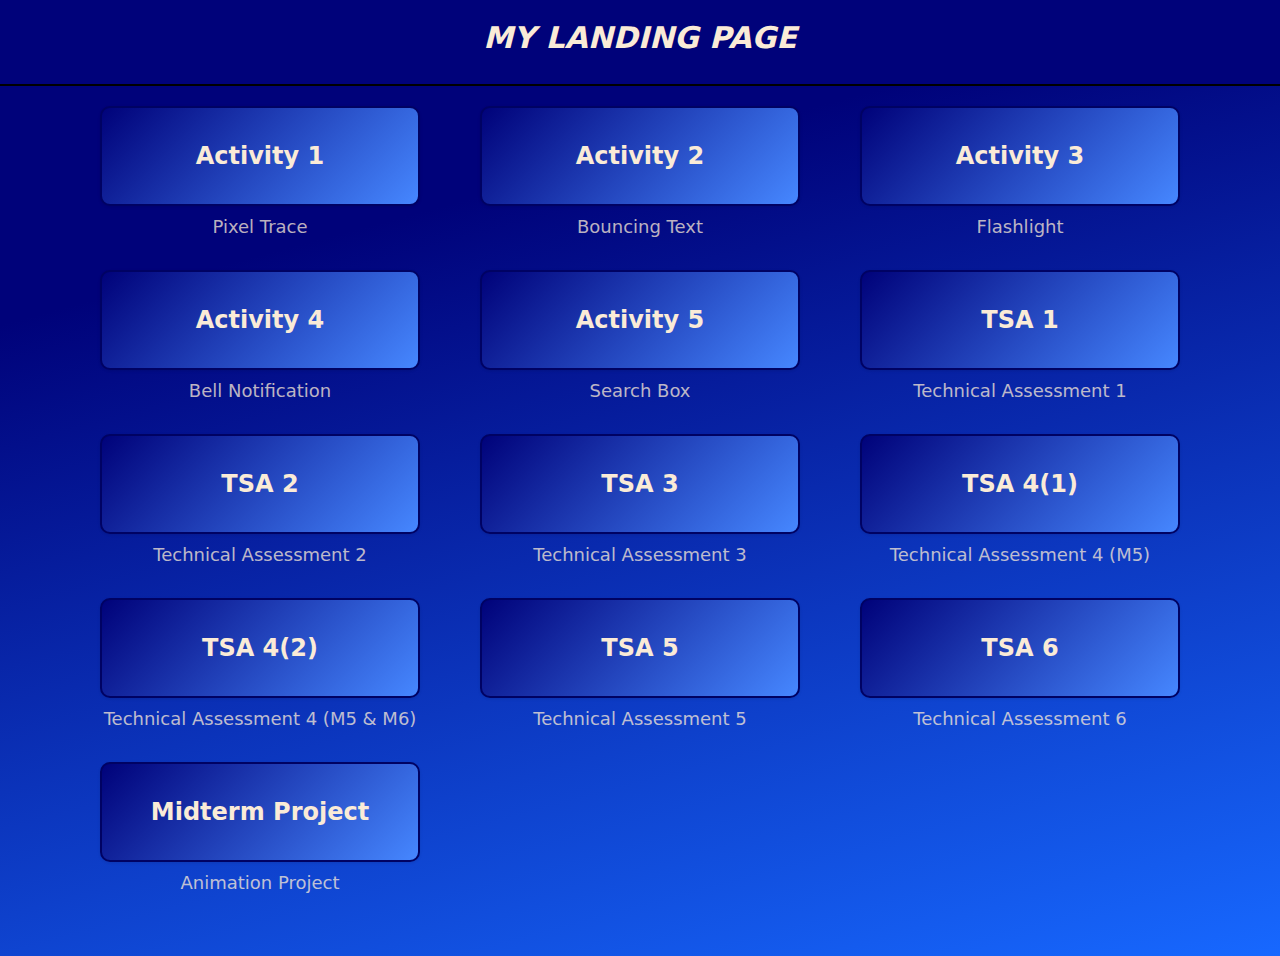
==== index.html @ f7d9f918 "Add files via upload" ====
<!DOCTYPE html>
<html lang="en">
<head>
    <meta charset="UTF-8">
    <meta name="viewport" content="width=device-width, initial-scale=1.0">
    <title>My Projects</title>
    <link rel="stylesheet" href="./Assets/CSS/style.css">
    <link rel="stylesheet" href="https://cdn.jsdelivr.net/npm/bootstrap@5.3.3/dist/css/bootstrap.min.css" integrity="sha384-QWTKZyjpPEjISv5WaRU9OFeRpok6YctnYmDr5pNlyT2bRjXh0JMhjY6hW+ALEwIH" crossorigin="anonymous">
</head>
<body>
    <header>
        <div class="title">
              <h1 style="font-size: 30px; text-align: center; font-weight: bold; font-style:italic; color: antiquewhite;">MY LANDING PAGE</h1>
            </div>
    </header>
    <div class="container">
        <div class="row">
              <div class="col-md-4">
                <div class="text-center">
                  <div>
                    <button class="card-title" id="act1" style="margin-bottom: 7px; color: antiquewhite">Activity 1</button>
                    <p class="card-subtitle" style="font-size: 18px; margin-bottom: 30px; color: rgba(250, 235, 215, 0.75)">Pixel Trace</p>
                  </div>
                </div>
              </div>

              <div class="col-md-4">
                <div class="text-center">
                  <div>
                    <button class="card-title" id="act2" style="margin-bottom: 7px; color: antiquewhite">Activity 2</button>
                    <p class="card-subtitle" style="font-size: 18px; margin-bottom: 30px; color: rgba(250, 235, 215, 0.75)">Bouncing Text</p>
                  </div>
                </div>
              </div>

              <div class="col-md-4">
                <div class="text-center">
                  <div>
                    <button class="card-title" id="act3" style="margin-bottom: 7px; color: antiquewhite">Activity 3</button>
                    <p class="card-subtitle" style="font-size: 18px; margin-bottom: 30px; color: rgba(250, 235, 215, 0.75)">Flashlight</p>
                  </div>
                </div>
              </div>

              <div class="col-md-4">
                <div class="text-center">
                  <div>
                    <button class="card-title" id="act4" style="margin-bottom: 7px; color: antiquewhite">Activity 4</button>
                    <p class="card-subtitle" style="font-size: 18px; margin-bottom: 30px; color: rgba(250, 235, 215, 0.75)">Bell Notification</p>
                  </div>
                </div>
              </div>

              <div class="col-md-4">
                <div class="text-center">
                  <div>
                    <button class="card-title" id="act5" style="margin-bottom: 7px; color: antiquewhite">Activity 5</button>
                    <p class="card-subtitle" style="font-size: 18px; margin-bottom: 30px; color: rgba(250, 235, 215, 0.75)">Search Box</p>
                  </div>
                </div>
              </div>

              <div class="col-md-4">
                <div class="text-center">
                  <div>
                    <button class="card-title" id="tsa1" style="margin-bottom: 7px; color: antiquewhite">TSA 1</button>
                    <p class="card-subtitle" style="font-size: 18px; margin-bottom: 30px; color: rgba(250, 235, 215, 0.75)">Technical Assessment 1</p>
                  </div>
                </div>
              </div>

              <div class="col-md-4">
                <div class="text-center">
                  <div>
                    <button class="card-title" id="tsa2" style="margin-bottom: 7px; color: antiquewhite">TSA 2</button>
                    <p class="card-subtitle" style="font-size: 18px; margin-bottom: 30px; color: rgba(250, 235, 215, 0.75)">Technical Assessment 2</p>
                  </div>
                </div>
              </div>

              <div class="col-md-4">
                <div class="text-center">
                  <div>
                    <button class="card-title" id="tsa3" style="margin-bottom: 7px; color: antiquewhite">TSA 3</button>
                    <p class="card-subtitle" style="font-size: 18px; margin-bottom: 30px; color: rgba(250, 235, 215, 0.75)">Technical Assessment 3</p>
                  </div>
                </div>
              </div>

              <div class="col-md-4">
                <div class="text-center">
                  <div>
                    <button class="card-title" id="tsa4.1" style="margin-bottom: 7px; color: antiquewhite">TSA 4(1)</button>
                    <p class="card-subtitle" style="font-size: 18px; margin-bottom: 30px; color: rgba(250, 235, 215, 0.75)">Technical Assessment 4 (M5)</p>
                  </div>
                </div>
              </div>

              <div class="col-md-4">
                <div class="text-center">
                  <div>
                    <button class="card-title" id="tsa4.2" style="margin-bottom: 7px; color: antiquewhite">TSA 4(2)</button>
                    <p class="card-subtitle" style="font-size: 18px; margin-bottom: 30px; color: rgba(250, 235, 215, 0.75)">Technical Assessment 4 (M5 & M6)</p>
                  </div>
                </div>
              </div>

              <div class="col-md-4">
                <div class="text-center">
                  <div>
                    <button class="card-title" id="tsa5" style="margin-bottom: 7px; color: antiquewhite">TSA 5</button>
                    <p class="card-subtitle" style="font-size: 18px; margin-bottom: 30px; color: rgba(250, 235, 215, 0.75)">Technical Assessment 5</p>
                  </div>
                </div>
              </div>

              <div class="col-md-4">
                <div class="text-center">
                  <div>
                    <button class="card-title" id="tsa6" style="margin-bottom: 7px; color: antiquewhite">TSA 6</button>
                    <p class="card-subtitle" style="font-size: 18px; margin-bottom: 30px; color: rgba(250, 235, 215, 0.75)">Technical Assessment 6</p>
                  </div>
                </div>
              </div>

              <div class="col-md-4">
                <div class="text-center">
                  <div>
                    <button class="card-title" id="animationProject" style="margin-bottom: 7px; color: antiquewhite">Midterm Project</button>
                    <p class="card-subtitle" style="font-size: 18px; margin-bottom: 30px; color: rgba(250, 235, 215, 0.75)">Animation Project</p>
                  </div>
                </div>
              </div>
    </div>
    <script src="./Assets/SCRIPT/script.js"></script>
    <script src="https://code.jquery.com/jquery-3.6.0.min.js"></script>
    <script src="https://cdn.jsdelivr.net/npm/bootstrap@5.3.3/dist/js/bootstrap.bundle.min.js"></script>
</body>
</html>
---- Assets/CSS/style.css ----
* {
    margin: 0;
    padding: 0;
    box-sizing: border-box;
  }

  body{
    position: relative;
    height: auto;
    width: 100%;
    max-height: auto;
    background: linear-gradient(165deg, rgb(0, 2, 122) 25%, rgb(23, 104, 255));
}
 
  header {
    margin-bottom: 20px;
    background: rgb(0, 2, 122);
    border-bottom: black 2px solid;
  }

  .row {
    margin-bottom: 30px;
  }
.title{
  padding: 20px;
}

.title h1{
  font-size: large;
}

  .card {
    margin: 30px;
    border: none;
    box-shadow: 0 1px 3px rgba(0, 0, 0, 0.1);
  }
  .card-header {
    color: #000000;
    border-bottom: 1px solid rgba(0, 0, 0, 0.1);
  }
  .card-title {
    font-size: 1.5rem;
    font-weight: bold;
    border: rgb(0, 2, 99) 2px solid;
    background: linear-gradient(135deg, rgb(0, 2, 122), rgb(70, 135, 255));
    border-radius: 10px;
    width: 90%;
    height: 100px;
    transition: ease-in-out 0.5s;
    box-shadow: 0 1px 3px rgba(0, 0, 0, 0.1);
  }

  .card-title:hover {
    opacity: 0.7;
    scale: 1.15;
  }

  .footer {
    background-color: #f5f5f5;
    padding: 20px;
    padding-top: 50px;
    text-align: left;
  }

  footer ul {
    list-style-type: none;
  }

  footer ul li a {
    text-decoration: none;
    color: #919191;
  }
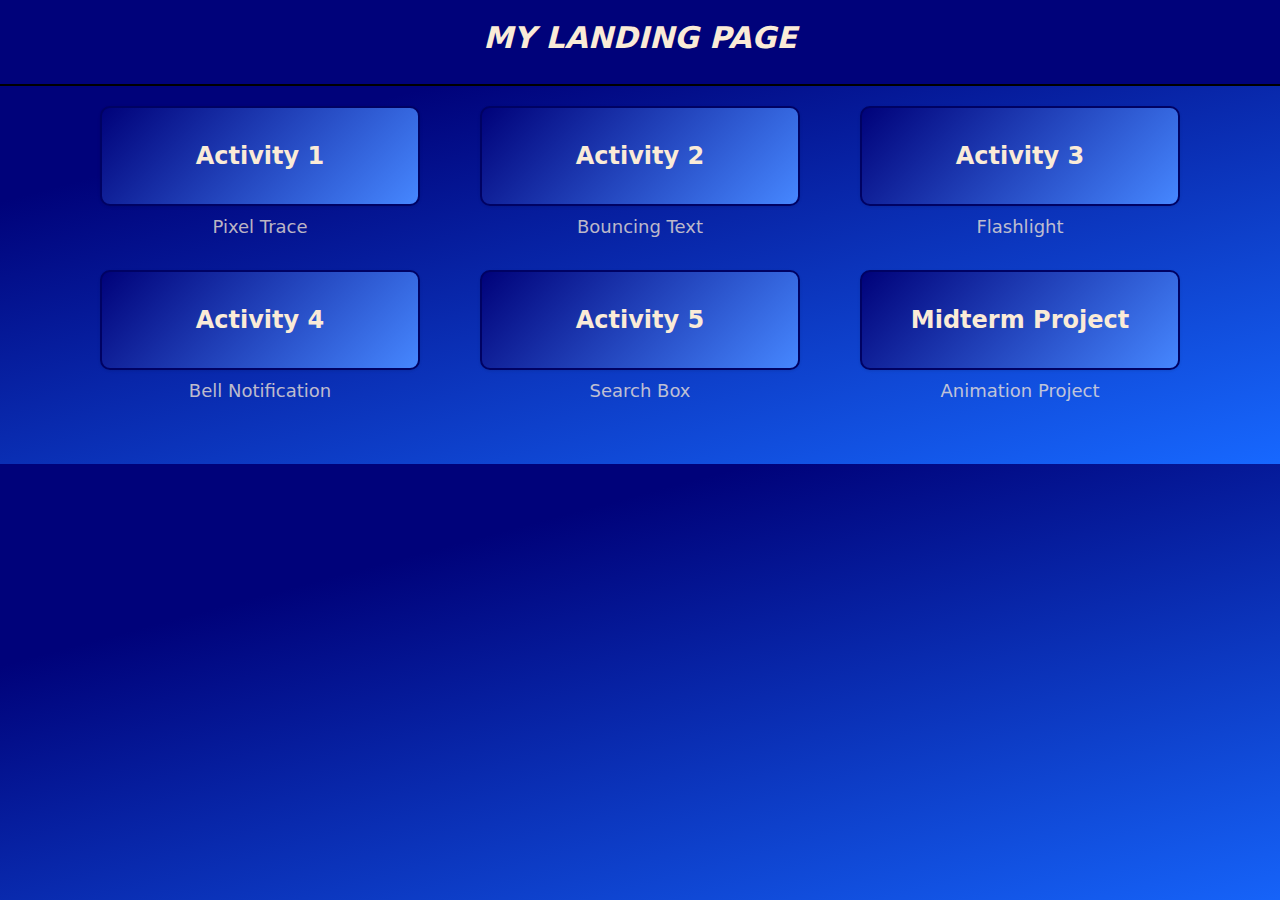
==== commit c80f2fe2: "Update index.html" ====
--- a/index.html
+++ b/index.html
@@ -63,69 +63,6 @@
               <div class="col-md-4">
                 <div class="text-center">
                   <div>
-                    <button class="card-title" id="tsa1" style="margin-bottom: 7px; color: antiquewhite">TSA 1</button>
-                    <p class="card-subtitle" style="font-size: 18px; margin-bottom: 30px; color: rgba(250, 235, 215, 0.75)">Technical Assessment 1</p>
-                  </div>
-                </div>
-              </div>
-
-              <div class="col-md-4">
-                <div class="text-center">
-                  <div>
-                    <button class="card-title" id="tsa2" style="margin-bottom: 7px; color: antiquewhite">TSA 2</button>
-                    <p class="card-subtitle" style="font-size: 18px; margin-bottom: 30px; color: rgba(250, 235, 215, 0.75)">Technical Assessment 2</p>
-                  </div>
-                </div>
-              </div>
-
-              <div class="col-md-4">
-                <div class="text-center">
-                  <div>
-                    <button class="card-title" id="tsa3" style="margin-bottom: 7px; color: antiquewhite">TSA 3</button>
-                    <p class="card-subtitle" style="font-size: 18px; margin-bottom: 30px; color: rgba(250, 235, 215, 0.75)">Technical Assessment 3</p>
-                  </div>
-                </div>
-              </div>
-
-              <div class="col-md-4">
-                <div class="text-center">
-                  <div>
-                    <button class="card-title" id="tsa4.1" style="margin-bottom: 7px; color: antiquewhite">TSA 4(1)</button>
-                    <p class="card-subtitle" style="font-size: 18px; margin-bottom: 30px; color: rgba(250, 235, 215, 0.75)">Technical Assessment 4 (M5)</p>
-                  </div>
-                </div>
-              </div>
-
-              <div class="col-md-4">
-                <div class="text-center">
-                  <div>
-                    <button class="card-title" id="tsa4.2" style="margin-bottom: 7px; color: antiquewhite">TSA 4(2)</button>
-                    <p class="card-subtitle" style="font-size: 18px; margin-bottom: 30px; color: rgba(250, 235, 215, 0.75)">Technical Assessment 4 (M5 & M6)</p>
-                  </div>
-                </div>
-              </div>
-
-              <div class="col-md-4">
-                <div class="text-center">
-                  <div>
-                    <button class="card-title" id="tsa5" style="margin-bottom: 7px; color: antiquewhite">TSA 5</button>
-                    <p class="card-subtitle" style="font-size: 18px; margin-bottom: 30px; color: rgba(250, 235, 215, 0.75)">Technical Assessment 5</p>
-                  </div>
-                </div>
-              </div>
-
-              <div class="col-md-4">
-                <div class="text-center">
-                  <div>
-                    <button class="card-title" id="tsa6" style="margin-bottom: 7px; color: antiquewhite">TSA 6</button>
-                    <p class="card-subtitle" style="font-size: 18px; margin-bottom: 30px; color: rgba(250, 235, 215, 0.75)">Technical Assessment 6</p>
-                  </div>
-                </div>
-              </div>
-
-              <div class="col-md-4">
-                <div class="text-center">
-                  <div>
                     <button class="card-title" id="animationProject" style="margin-bottom: 7px; color: antiquewhite">Midterm Project</button>
                     <p class="card-subtitle" style="font-size: 18px; margin-bottom: 30px; color: rgba(250, 235, 215, 0.75)">Animation Project</p>
                   </div>
@@ -136,4 +73,4 @@
     <script src="https://code.jquery.com/jquery-3.6.0.min.js"></script>
     <script src="https://cdn.jsdelivr.net/npm/bootstrap@5.3.3/dist/js/bootstrap.bundle.min.js"></script>
 </body>
-</html>+</html>
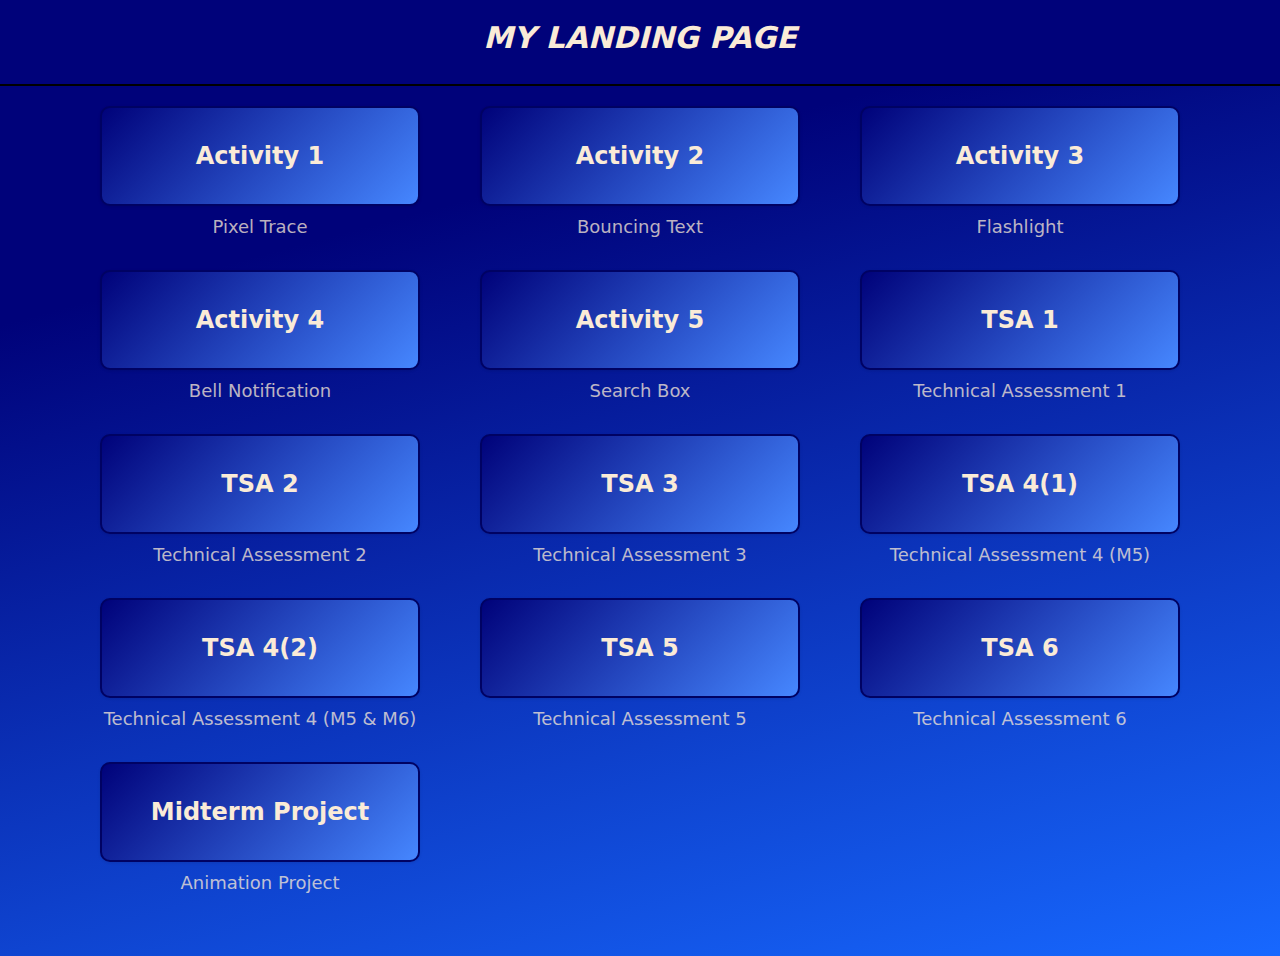
==== commit 982a5c41: "Add files via upload" ====
--- a/index.html
+++ b/index.html
@@ -63,6 +63,69 @@
               <div class="col-md-4">
                 <div class="text-center">
                   <div>
+                    <button class="card-title" id="tsa1" style="margin-bottom: 7px; color: antiquewhite">TSA 1</button>
+                    <p class="card-subtitle" style="font-size: 18px; margin-bottom: 30px; color: rgba(250, 235, 215, 0.75)">Technical Assessment 1</p>
+                  </div>
+                </div>
+              </div>
+
+              <div class="col-md-4">
+                <div class="text-center">
+                  <div>
+                    <button class="card-title" id="tsa2" style="margin-bottom: 7px; color: antiquewhite">TSA 2</button>
+                    <p class="card-subtitle" style="font-size: 18px; margin-bottom: 30px; color: rgba(250, 235, 215, 0.75)">Technical Assessment 2</p>
+                  </div>
+                </div>
+              </div>
+
+              <div class="col-md-4">
+                <div class="text-center">
+                  <div>
+                    <button class="card-title" id="tsa3" style="margin-bottom: 7px; color: antiquewhite">TSA 3</button>
+                    <p class="card-subtitle" style="font-size: 18px; margin-bottom: 30px; color: rgba(250, 235, 215, 0.75)">Technical Assessment 3</p>
+                  </div>
+                </div>
+              </div>
+
+              <div class="col-md-4">
+                <div class="text-center">
+                  <div>
+                    <button class="card-title" id="tsa4.1" style="margin-bottom: 7px; color: antiquewhite">TSA 4(1)</button>
+                    <p class="card-subtitle" style="font-size: 18px; margin-bottom: 30px; color: rgba(250, 235, 215, 0.75)">Technical Assessment 4 (M5)</p>
+                  </div>
+                </div>
+              </div>
+
+              <div class="col-md-4">
+                <div class="text-center">
+                  <div>
+                    <button class="card-title" id="tsa4.2" style="margin-bottom: 7px; color: antiquewhite">TSA 4(2)</button>
+                    <p class="card-subtitle" style="font-size: 18px; margin-bottom: 30px; color: rgba(250, 235, 215, 0.75)">Technical Assessment 4 (M5 & M6)</p>
+                  </div>
+                </div>
+              </div>
+
+              <div class="col-md-4">
+                <div class="text-center">
+                  <div>
+                    <button class="card-title" id="tsa5" style="margin-bottom: 7px; color: antiquewhite">TSA 5</button>
+                    <p class="card-subtitle" style="font-size: 18px; margin-bottom: 30px; color: rgba(250, 235, 215, 0.75)">Technical Assessment 5</p>
+                  </div>
+                </div>
+              </div>
+
+              <div class="col-md-4">
+                <div class="text-center">
+                  <div>
+                    <button class="card-title" id="tsa6" style="margin-bottom: 7px; color: antiquewhite">TSA 6</button>
+                    <p class="card-subtitle" style="font-size: 18px; margin-bottom: 30px; color: rgba(250, 235, 215, 0.75)">Technical Assessment 6</p>
+                  </div>
+                </div>
+              </div>
+
+              <div class="col-md-4">
+                <div class="text-center">
+                  <div>
                     <button class="card-title" id="animationProject" style="margin-bottom: 7px; color: antiquewhite">Midterm Project</button>
                     <p class="card-subtitle" style="font-size: 18px; margin-bottom: 30px; color: rgba(250, 235, 215, 0.75)">Animation Project</p>
                   </div>
@@ -73,4 +136,4 @@
     <script src="https://code.jquery.com/jquery-3.6.0.min.js"></script>
     <script src="https://cdn.jsdelivr.net/npm/bootstrap@5.3.3/dist/js/bootstrap.bundle.min.js"></script>
 </body>
-</html>
+</html>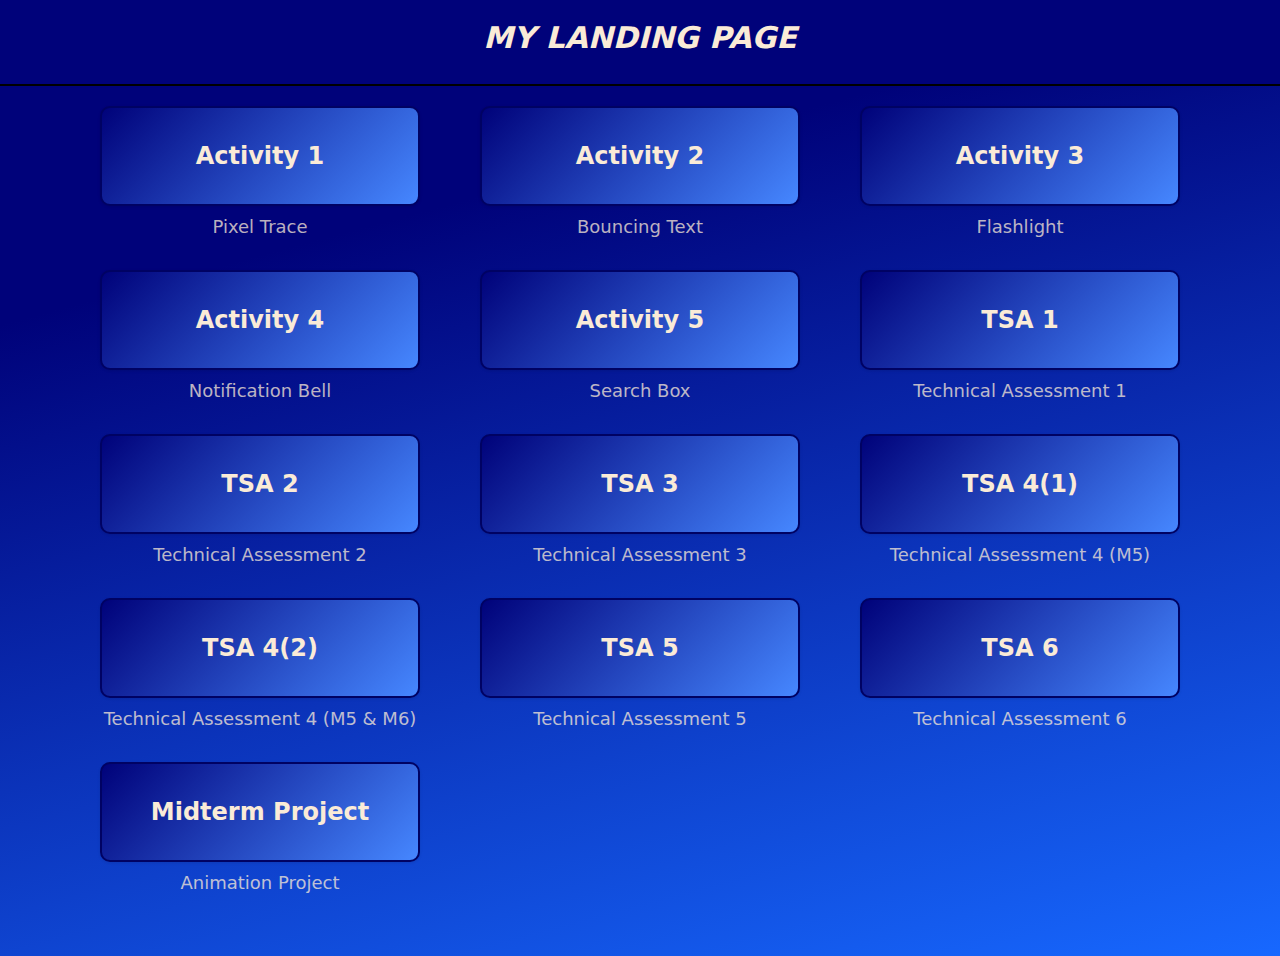
==== commit c2740169: "Add files via upload" ====
--- a/index.html
+++ b/index.html
@@ -3,7 +3,7 @@
 <head>
     <meta charset="UTF-8">
     <meta name="viewport" content="width=device-width, initial-scale=1.0">
-    <title>My Projects</title>
+    <title>My Landing Page</title>
     <link rel="stylesheet" href="./Assets/CSS/style.css">
     <link rel="stylesheet" href="https://cdn.jsdelivr.net/npm/bootstrap@5.3.3/dist/css/bootstrap.min.css" integrity="sha384-QWTKZyjpPEjISv5WaRU9OFeRpok6YctnYmDr5pNlyT2bRjXh0JMhjY6hW+ALEwIH" crossorigin="anonymous">
 </head>
@@ -46,7 +46,7 @@
                 <div class="text-center">
                   <div>
                     <button class="card-title" id="act4" style="margin-bottom: 7px; color: antiquewhite">Activity 4</button>
-                    <p class="card-subtitle" style="font-size: 18px; margin-bottom: 30px; color: rgba(250, 235, 215, 0.75)">Bell Notification</p>
+                    <p class="card-subtitle" style="font-size: 18px; margin-bottom: 30px; color: rgba(250, 235, 215, 0.75)">Notification Bell</p>
                   </div>
                 </div>
               </div>
